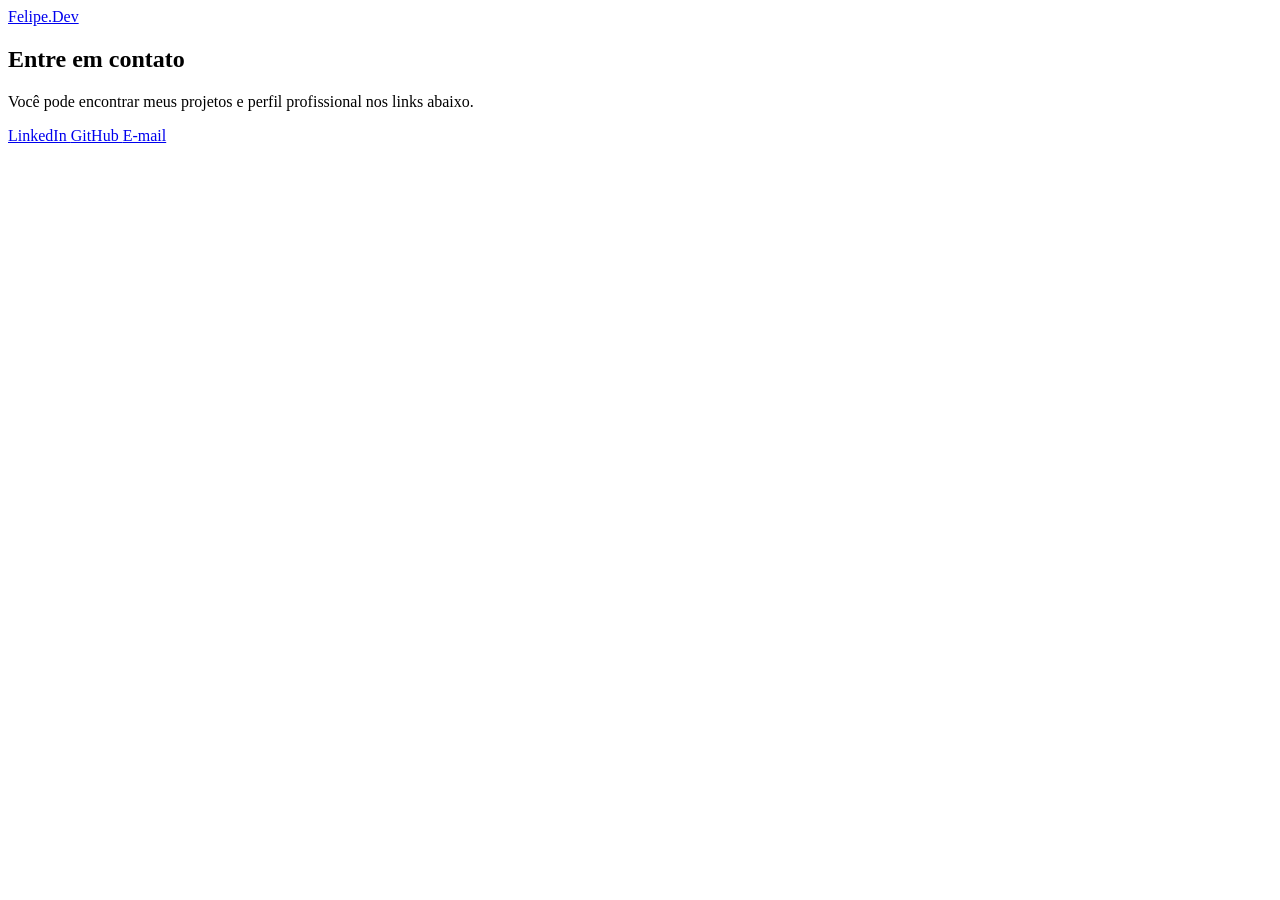
==== contato.html @ f1656df4 "Add files via upload" ====
<!DOCTYPE html>
<html lang="pt-br">
<head>
    <meta charset="UTF-8">
    <meta name="viewport" content="width=device-width, initial-scale=1.0">
    <title>Contatos</title>
    <link rel="stylesheet" href="estilo.css">

</head>
<body>
    <header>
        <div class="logo">
            <a href="index.html">Felipe.Dev</a>
        </div>
    </header>

    <main>
        <section class="contato">
            <h1>Entre em contato</h1>
            
            <p>
                Você pode encontrar meus projetos e perfil profissional nos links abaixo.
            </p>

            <div class="links-contato">
                <a href="http://linkedin.com/in/felipe-silva-38b47722b" target="_blank">
                    LinkedIn
                </a>
                <a href="http://github.com/Felipe-code805" target="_blank">
                    GitHub
                </a>
                <a href="felipe.miguel.silva248@gmail.com" target="_blank">
                    E-mail
                </a>
            </div>
        </section>
    </main>
</body>
</html>
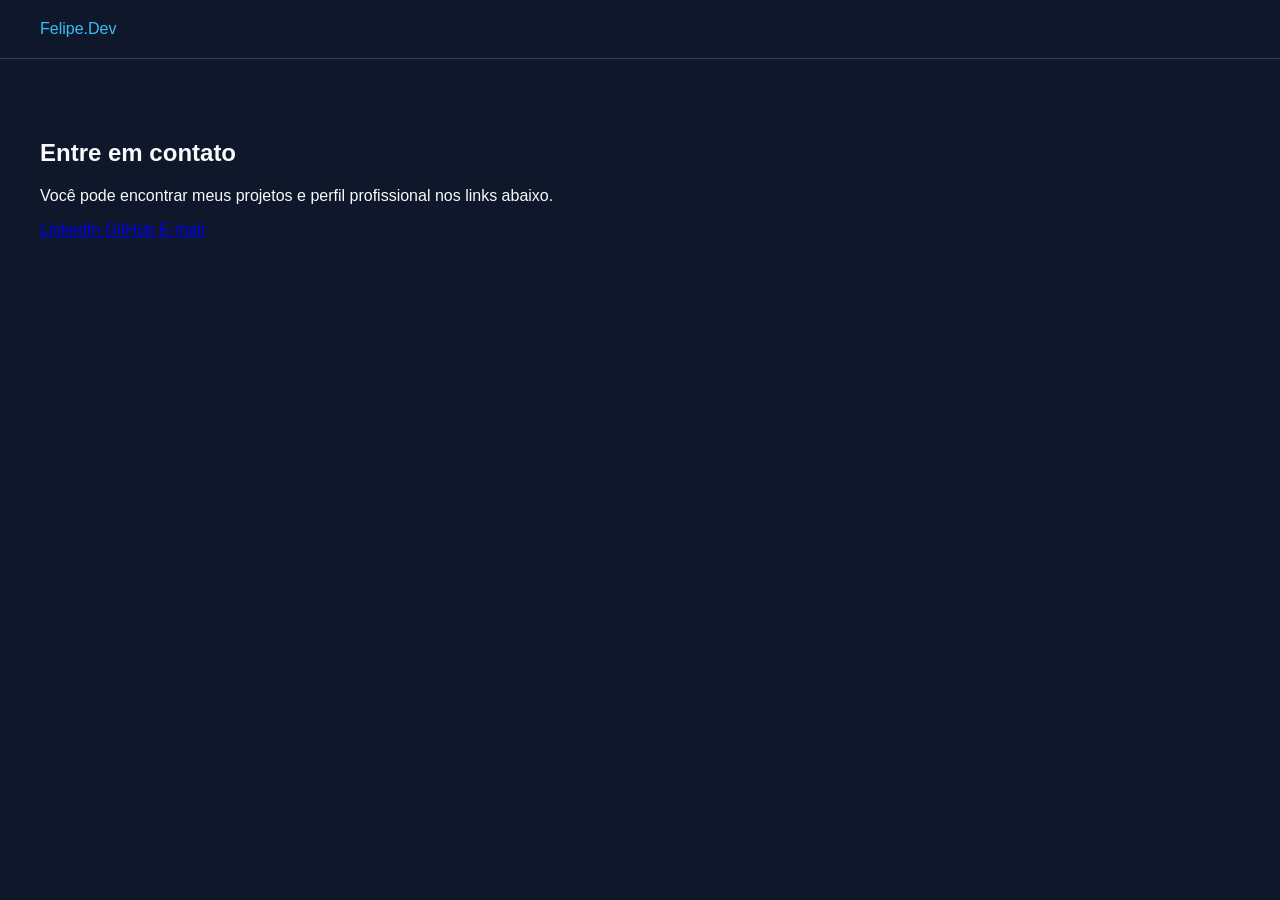
==== commit ac0e51ec: "Update email link to use mailto format" ====
--- a/contato.html
+++ b/contato.html
@@ -29,11 +29,11 @@
                 <a href="http://github.com/Felipe-code805" target="_blank">
                     GitHub
                 </a>
-                <a href="felipe.miguel.silva248@gmail.com" target="_blank">
+                <a href="mailto:felipe.miguel.silva248@gmail.com" target="_blank">
                     E-mail
                 </a>
             </div>
         </section>
     </main>
 </body>
-</html>+</html>
--- a/estilo.css
+++ b/estilo.css
@@ -0,0 +1,75 @@
+body{
+    margin: 0;
+    font-family: Arial, sans-serif;
+    background-color: #0f172a;
+    color: #f8fafc;
+}
+header{
+    padding: 20px 40px;
+    border-bottom: 1px solid #334155;
+}
+header h1{
+    margin: 0;
+}
+header a{
+    color: #38bdf8;
+    text-decoration: none;
+}
+main{
+    max-width: 1100px;
+    margin: 0;
+    padding: 60px 40px;
+}
+.apresentacao h2{
+    font-size: 42px;
+    margin-bottom: 20px;
+}
+.apresentacao p{
+    font-size: 18px;
+    line-height: 1.6;
+    margin-bottom: 15px;
+}
+.apresentacao a{
+    display: inline-block;
+    margin-top: 20px;
+    margin-right: 10px;
+    padding: 12px 20px;
+    background-color: #38bdf8;
+    color: #0f172a;
+    text-decoration: none;
+    border-radius: 6px;
+}
+.apresentacao a:hover{
+    opacity: 0.8;
+}
+.projetos{
+    display: grid;
+    grid-template-columns: repeat(2, 1fr);
+    gap: 25px;
+}
+.projeto{
+    padding: 25px;
+    background-color: #1e293b;
+    border: 1px solid #334155;
+    border-radius: 10px;
+    transition: transform 0.2s, border-color 0.2s;
+}
+.projeto:hover{
+    transform: translateY(-5px);
+}
+.projeto h2{
+    margin-top: 0;
+    color: #38bdf8;
+}
+.projeto p{
+    line-height: 1.6;
+}
+.projeto a{
+    display: inline-block;
+    margin-top: 10px;
+    color: #38bdf8;
+    text-decoration: none;
+}
+.projeto a:hover{
+    text-decoration: underline;
+}
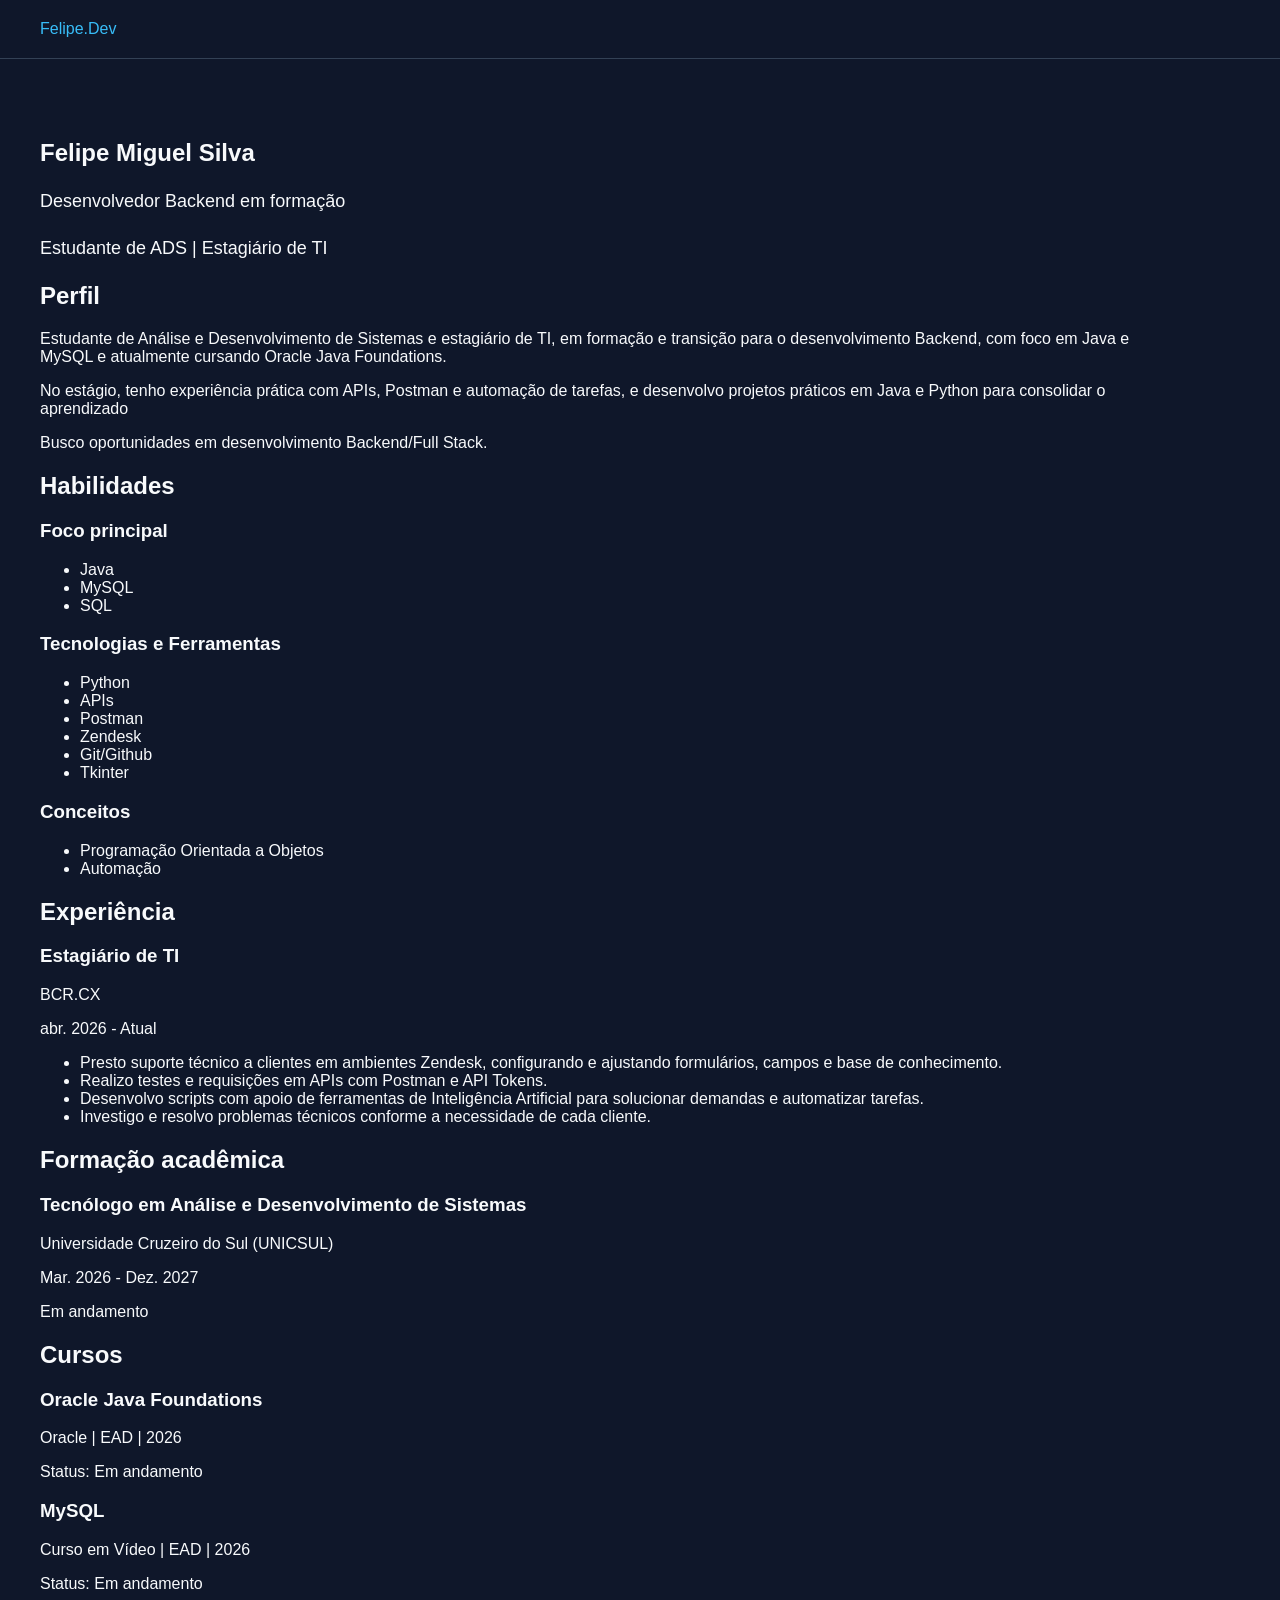
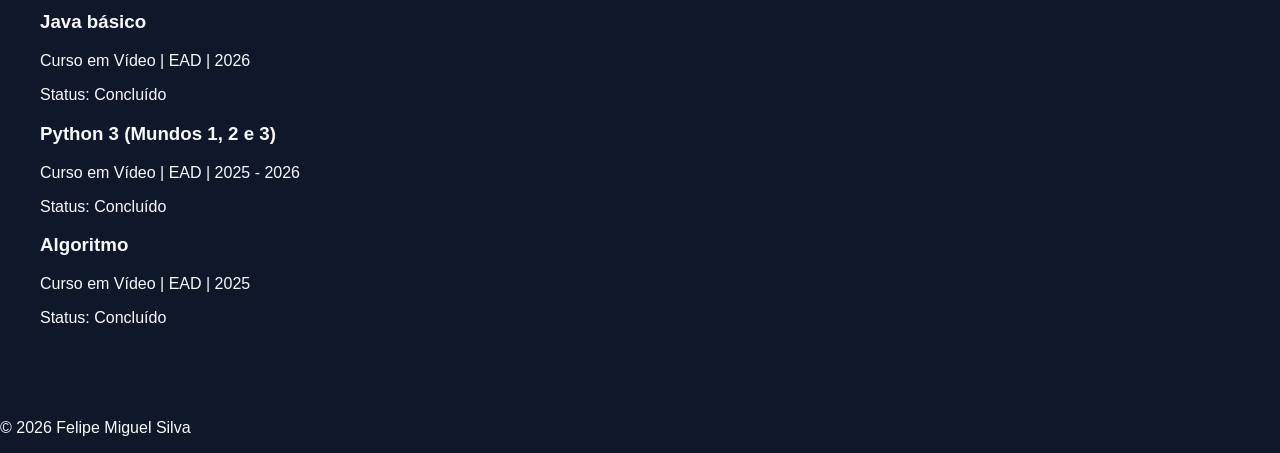
==== commit e980f15b: "Revamp contato.html with personal and professional details Updated the title and added personal info" ====
--- a/contato.html
+++ b/contato.html
@@ -3,9 +3,8 @@
 <head>
     <meta charset="UTF-8">
     <meta name="viewport" content="width=device-width, initial-scale=1.0">
-    <title>Contatos</title>
+    <title>Currículo</title>
     <link rel="stylesheet" href="estilo.css">
-
 </head>
 <body>
     <header>
@@ -15,25 +14,142 @@
     </header>
 
     <main>
-        <section class="contato">
-            <h1>Entre em contato</h1>
-            
+        <section class="apresentacao">
+            <h1>Felipe Miguel Silva</h1>
+            <p>Desenvolvedor Backend em formação</p>
+            <p>Estudante de ADS | Estagiário de TI</p>
+        </section>
+
+        <section class="perfil">
+            <h2>Perfil</h2>
+
             <p>
-                Você pode encontrar meus projetos e perfil profissional nos links abaixo.
+                Estudante de Análise e Desenvolvimento de Sistemas e estagiário de TI, em formação e transição para o desenvolvimento Backend, com foco em Java e MySQL e atualmente cursando Oracle Java Foundations.
             </p>
 
-            <div class="links-contato">
-                <a href="http://linkedin.com/in/felipe-silva-38b47722b" target="_blank">
-                    LinkedIn
-                </a>
-                <a href="http://github.com/Felipe-code805" target="_blank">
-                    GitHub
-                </a>
-                <a href="mailto:felipe.miguel.silva248@gmail.com" target="_blank">
-                    E-mail
-                </a>
+            <p>
+                No estágio, tenho experiência prática com APIs, Postman e automação de tarefas, e desenvolvo projetos práticos em Java e Python para consolidar o aprendizado
+            </p>
+
+            <p>
+                Busco oportunidades em desenvolvimento Backend/Full Stack.
+            </p>
+        </section>
+        
+        <section class="habilidades">
+            <h2>Habilidades</h2>
+            
+            <div class="foco-principal">
+                <h3>Foco principal</h3>
+
+                <ul>
+                    <li>Java</li>
+                    <li>MySQL</li>
+                    <li>SQL</li>
+                </ul>
+                
+            </div>
+
+            <div class="tecnologias">
+                <h3>Tecnologias e Ferramentas</h3>
+
+                <ul>
+                    <li>Python</li>
+                    <li>APIs</li>
+                    <li>Postman</li>
+                    <li>Zendesk</li>
+                    <li>Git/Github</li>
+                    <li>Tkinter</li>
+                </ul>
+            </div>
+
+            <div class="conceitos">
+                <h3>Conceitos</h3>
+
+                <ul>
+                    <li>Programação Orientada a Objetos</li>
+                    <li>Automação</li>
+                </ul>
             </div>
         </section>
+
+        <section class="experiencia">
+            <h2>Experiência</h2>
+
+            <article>
+                <h3>Estagiário de TI</h3>
+
+                <p>BCR.CX</p>
+                <p>abr. 2026 - Atual</p>
+
+                <ul>
+                    <li>
+                        Presto suporte técnico a clientes em ambientes Zendesk, configurando e ajustando formulários, campos e base de conhecimento.
+                    </li>
+
+                    <li>Realizo testes e requisições em APIs com Postman e API Tokens.</li>
+
+                    <li>
+                        Desenvolvo scripts com apoio de ferramentas de Inteligência Artificial para solucionar demandas e automatizar tarefas.
+                    </li>
+
+                    <li>
+                        Investigo e resolvo problemas técnicos conforme a necessidade de cada cliente.
+                    </li>
+                </ul>
+            </article>
+        </scetion>
+
+        <section class="formacao">
+            <h2>Formação acadêmica</h2>
+
+            <article>
+                <h3>Tecnólogo em Análise e Desenvolvimento de Sistemas</h3>
+
+                <p>Universidade Cruzeiro do Sul (UNICSUL)</p>
+                <p>Mar. 2026 - Dez. 2027</p>
+                <p>Em andamento</p>      
+            </article>
+        </section>
+
+        <section class="cursos">
+            <h2>Cursos</h2>
+
+            <article>
+                <h3>Oracle Java Foundations</h3>
+                <p>Oracle | EAD | 2026</p>
+                <p>Status: Em andamento</p>
+            </article>
+
+            <article>
+                <h3>MySQL</h3>
+                <p>Curso em Vídeo | EAD | 2026</p>
+                <p>Status: Em andamento</p>
+            </article>
+
+            <article>
+                <h3>Java básico</h3>
+                <p>Curso em Vídeo | EAD | 2026</p>
+                <p>Status: Concluído</p>
+            </article>
+
+            <article>
+                <h3>Python 3 (Mundos 1, 2 e 3)</h3>
+                <p>Curso em Vídeo | EAD | 2025 - 2026</p>
+                <p>Status: Concluído</p>
+            </article>
+
+            <article>
+                <h3>Algoritmo</h3>
+                <p>Curso em Vídeo | EAD | 2025</p>
+                <p>Status: Concluído</p>
+            </article>
+        </section>
     </main>
+
+    <footer>
+        <p>&copy; 2026 Felipe Miguel Silva</p>
+    </footer>
+    
 </body>
 </html>
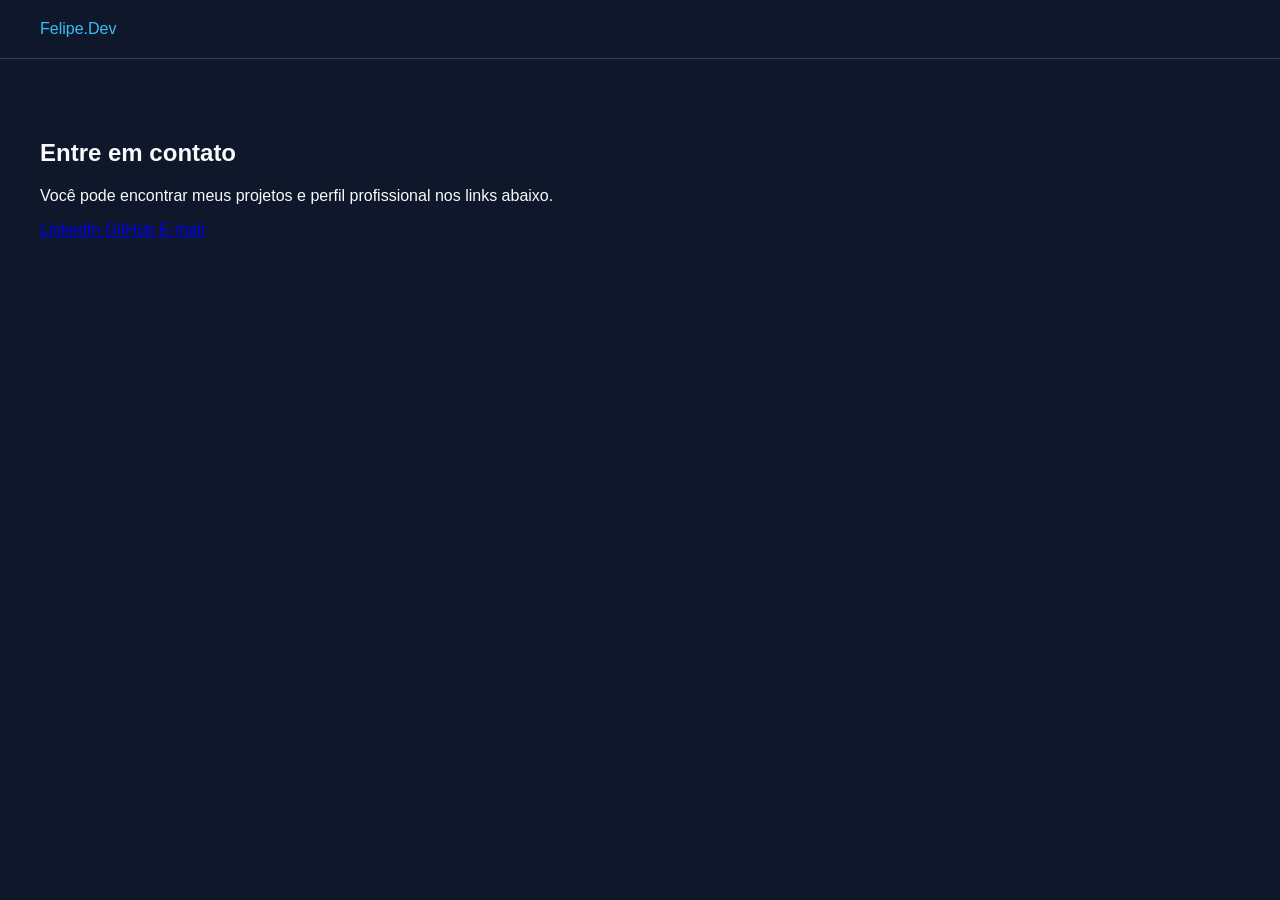
==== commit 18f6f3b4: "Update email link to use mailto format" ====
--- a/contato.html
+++ b/contato.html
@@ -3,8 +3,9 @@
 <head>
     <meta charset="UTF-8">
     <meta name="viewport" content="width=device-width, initial-scale=1.0">
-    <title>Currículo</title>
+    <title>Contatos</title>
     <link rel="stylesheet" href="estilo.css">
+
 </head>
 <body>
     <header>
@@ -14,142 +15,25 @@
     </header>
 
     <main>
-        <section class="apresentacao">
-            <h1>Felipe Miguel Silva</h1>
-            <p>Desenvolvedor Backend em formação</p>
-            <p>Estudante de ADS | Estagiário de TI</p>
-        </section>
-
-        <section class="perfil">
-            <h2>Perfil</h2>
-
+        <section class="contato">
+            <h1>Entre em contato</h1>
+            
             <p>
-                Estudante de Análise e Desenvolvimento de Sistemas e estagiário de TI, em formação e transição para o desenvolvimento Backend, com foco em Java e MySQL e atualmente cursando Oracle Java Foundations.
+                Você pode encontrar meus projetos e perfil profissional nos links abaixo.
             </p>
 
-            <p>
-                No estágio, tenho experiência prática com APIs, Postman e automação de tarefas, e desenvolvo projetos práticos em Java e Python para consolidar o aprendizado
-            </p>
-
-            <p>
-                Busco oportunidades em desenvolvimento Backend/Full Stack.
-            </p>
-        </section>
-        
-        <section class="habilidades">
-            <h2>Habilidades</h2>
-            
-            <div class="foco-principal">
-                <h3>Foco principal</h3>
-
-                <ul>
-                    <li>Java</li>
-                    <li>MySQL</li>
-                    <li>SQL</li>
-                </ul>
-                
-            </div>
-
-            <div class="tecnologias">
-                <h3>Tecnologias e Ferramentas</h3>
-
-                <ul>
-                    <li>Python</li>
-                    <li>APIs</li>
-                    <li>Postman</li>
-                    <li>Zendesk</li>
-                    <li>Git/Github</li>
-                    <li>Tkinter</li>
-                </ul>
-            </div>
-
-            <div class="conceitos">
-                <h3>Conceitos</h3>
-
-                <ul>
-                    <li>Programação Orientada a Objetos</li>
-                    <li>Automação</li>
-                </ul>
+            <div class="links-contato">
+                <a href="http://linkedin.com/in/felipe-silva-38b47722b" target="_blank">
+                    LinkedIn
+                </a>
+                <a href="http://github.com/Felipe-code805" target="_blank">
+                    GitHub
+                </a>
+                <a href="mailto:felipe.miguel.silva248@gmail.com" target="_blank">
+                    E-mail
+                </a>
             </div>
         </section>
-
-        <section class="experiencia">
-            <h2>Experiência</h2>
-
-            <article>
-                <h3>Estagiário de TI</h3>
-
-                <p>BCR.CX</p>
-                <p>abr. 2026 - Atual</p>
-
-                <ul>
-                    <li>
-                        Presto suporte técnico a clientes em ambientes Zendesk, configurando e ajustando formulários, campos e base de conhecimento.
-                    </li>
-
-                    <li>Realizo testes e requisições em APIs com Postman e API Tokens.</li>
-
-                    <li>
-                        Desenvolvo scripts com apoio de ferramentas de Inteligência Artificial para solucionar demandas e automatizar tarefas.
-                    </li>
-
-                    <li>
-                        Investigo e resolvo problemas técnicos conforme a necessidade de cada cliente.
-                    </li>
-                </ul>
-            </article>
-        </scetion>
-
-        <section class="formacao">
-            <h2>Formação acadêmica</h2>
-
-            <article>
-                <h3>Tecnólogo em Análise e Desenvolvimento de Sistemas</h3>
-
-                <p>Universidade Cruzeiro do Sul (UNICSUL)</p>
-                <p>Mar. 2026 - Dez. 2027</p>
-                <p>Em andamento</p>      
-            </article>
-        </section>
-
-        <section class="cursos">
-            <h2>Cursos</h2>
-
-            <article>
-                <h3>Oracle Java Foundations</h3>
-                <p>Oracle | EAD | 2026</p>
-                <p>Status: Em andamento</p>
-            </article>
-
-            <article>
-                <h3>MySQL</h3>
-                <p>Curso em Vídeo | EAD | 2026</p>
-                <p>Status: Em andamento</p>
-            </article>
-
-            <article>
-                <h3>Java básico</h3>
-                <p>Curso em Vídeo | EAD | 2026</p>
-                <p>Status: Concluído</p>
-            </article>
-
-            <article>
-                <h3>Python 3 (Mundos 1, 2 e 3)</h3>
-                <p>Curso em Vídeo | EAD | 2025 - 2026</p>
-                <p>Status: Concluído</p>
-            </article>
-
-            <article>
-                <h3>Algoritmo</h3>
-                <p>Curso em Vídeo | EAD | 2025</p>
-                <p>Status: Concluído</p>
-            </article>
-        </section>
     </main>
-
-    <footer>
-        <p>&copy; 2026 Felipe Miguel Silva</p>
-    </footer>
-    
 </body>
 </html>
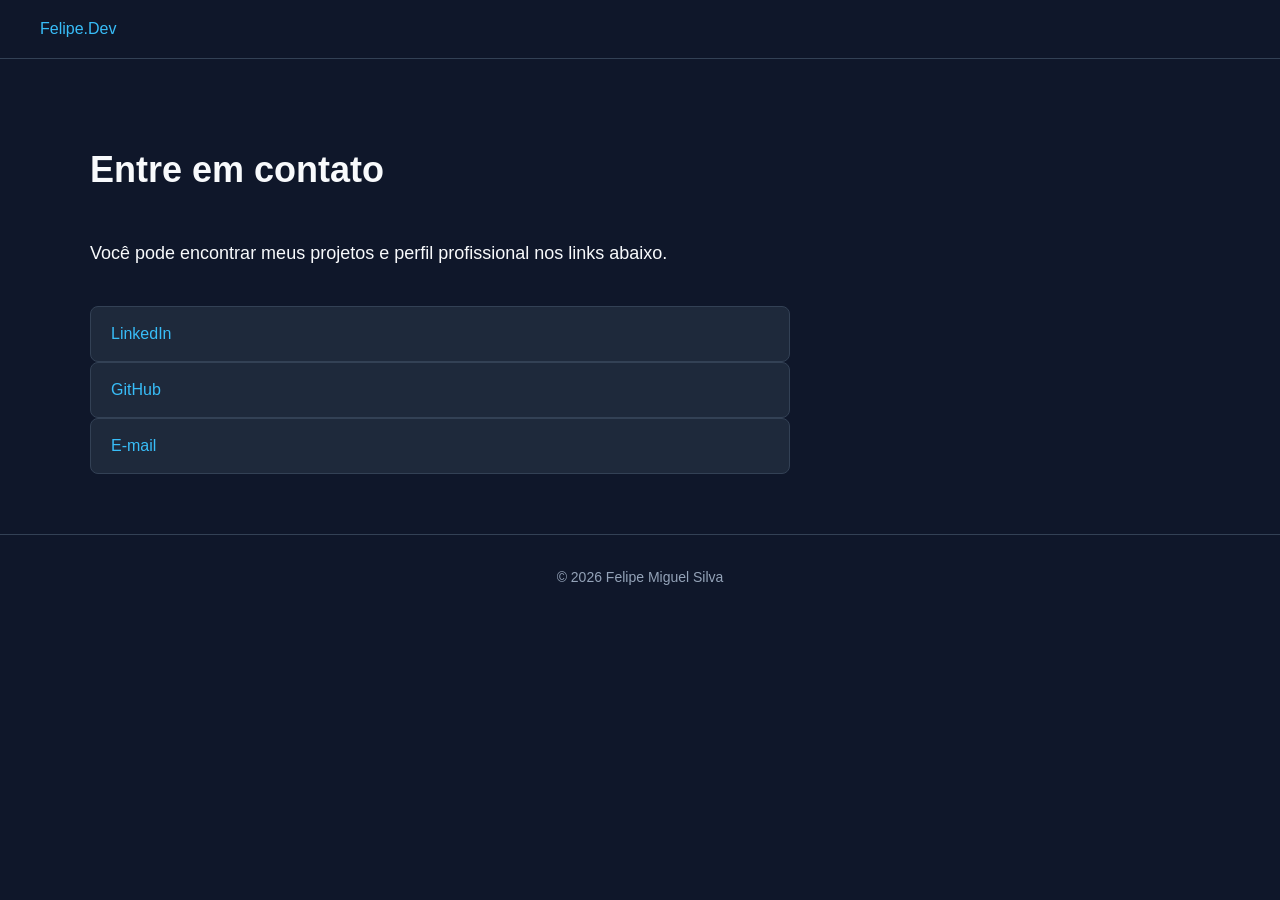
==== commit 308e646c: "Fix links to use HTTPS and add footer Updated links to use HTTPS and added footer with copyright." ====
--- a/contato.html
+++ b/contato.html
@@ -23,10 +23,10 @@
             </p>
 
             <div class="links-contato">
-                <a href="http://linkedin.com/in/felipe-silva-38b47722b" target="_blank">
+                <a href="https://linkedin.com/in/felipe-silva-38b47722b" target="_blank">
                     LinkedIn
                 </a>
-                <a href="http://github.com/Felipe-code805" target="_blank">
+                <a href="https://github.com/Felipe-code805" target="_blank">
                     GitHub
                 </a>
                 <a href="mailto:felipe.miguel.silva248@gmail.com" target="_blank">
@@ -35,5 +35,11 @@
             </div>
         </section>
     </main>
+
+    <footer>
+
+        <p>&copy; 2026 Felipe Miguel Silva</p>
+
+    </footer>
 </body>
 </html>
--- a/estilo.css
+++ b/estilo.css
@@ -17,12 +17,18 @@
 }
 main{
     max-width: 1100px;
-    margin: 0;
+    margin: 0 auto;
     padding: 60px 40px;
+}
+.apresentacao h1{
+    font-size: 36px;
+    margin-bottom: 10px;
 }
 .apresentacao h2{
     font-size: 42px;
+    margin-top: 0;
     margin-bottom: 20px;
+    color: #38bdf8;
 }
 .apresentacao p{
     font-size: 18px;
@@ -56,6 +62,7 @@
 }
 .projeto:hover{
     transform: translateY(-5px);
+    border-color: #38bdf8;
 }
 .projeto h2{
     margin-top: 0;
@@ -73,3 +80,72 @@
 .projeto a:hover{
     text-decoration: underline;
 }
+.perfil,
+.habilidades,
+.experiencia,
+.formacao,
+.cursos{
+    margin-bottom: 30px;
+    padding: 25px;
+    background-color: #1e293b;
+    border: 1px solid #334155;
+    border-radius: 10px;
+}
+.perfil h2,
+.habilidades h2,
+.experiencia h2,
+.formacao h2,
+.cursos h2{
+    margin-top: 0;
+    margin-bottom: 20px;
+    color: #38bdf8;
+    font-size: 24px;
+}
+.perfil p,
+.habilidades p,
+.experiencia p,
+.formacao p,
+.cursos p{
+    line-height: 1.7;
+}
+.experiencia li,
+.habilidades li,
+.cursos li{
+    margin-bottom: 10px;
+    line-height: 1.6;
+}
+.contato{
+    display: flex;
+    flex-direction: column;
+    gap: 20px;
+    max-width: 700px;
+}
+.contato h1{
+    font-size: 36px;
+    margin-bottom: 10px;
+}
+.contato p{
+    font-size: 18px;
+    line-height: 1.6;
+}
+.contato a{
+    display: block;
+    padding: 18px 20px;
+    background-color: #1e293b;
+    border: 1px solid #334155;
+    border-radius: 8px;
+    color: #38bdf8;
+    text-decoration: none;
+    transition: border-color 0.2s, transform 0.2s;
+}
+.contato a:hover{
+    border-color: #38bdf8;
+    transform: translateY(-3px);
+}
+footer{
+    padding: 20px;
+    border-top: 1px solid #334155;
+    color: #94a3b8;
+    text-align: center;
+    font-size: 14px;
+}
